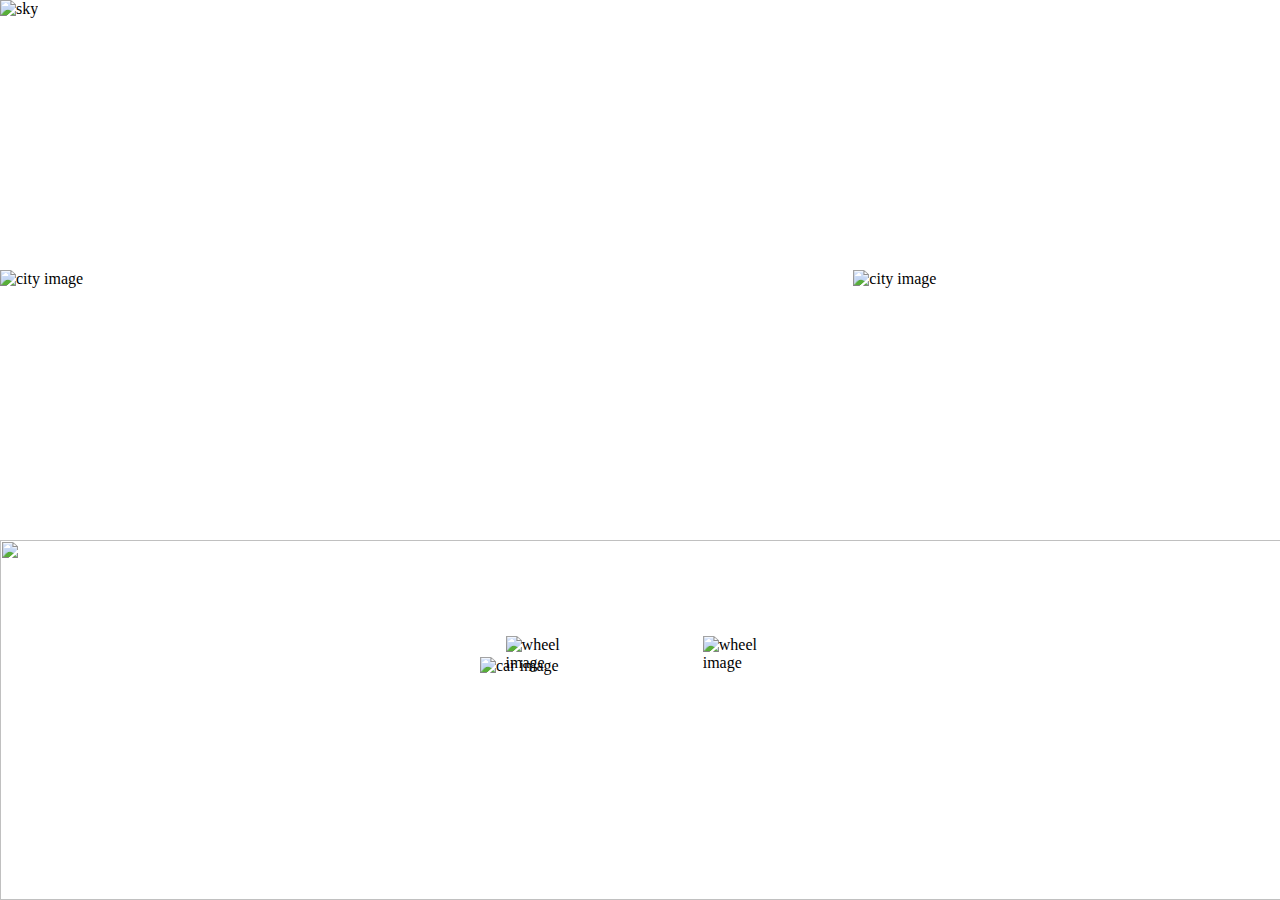
==== Pages/case-6.html @ 3c94d423 "case 06 is done" ====
<!DOCTYPE html>
<html lang="en">
  <head>
    <meta charset="UTF-8" />
    <meta name="viewport" content="width=device-width, initial-scale=1.0" />
    <title>Case 06</title>
    <link rel="stylesheet" href="/css/case-6.css" />
    <style></style>
  </head>
  <body>
    <div class="container">
      <img src="/assets/images/sky.jpg" alt="sky" class="sky" />

      <div class="city">
        <img src="/assets/images/city.png" alt="city image" />
        <img src="/assets/images/city.png" alt="city image" />
        <img src="/assets/images/city.png" alt="city image" />
        <img src="/assets/images/city.png" alt="city image" />
        <img src="/assets/images/city.png" alt="city image" />
        <img src="/assets/images/city.png" alt="city image" />
      </div>

      <div class="road">
        <img src="/assets/images/road.jpg" alt="" />
        <img src="/assets/images/road.jpg" alt="" />
      </div>

      <img src="/assets/images/car.png" alt="car image" class="car" />

      <img
        src="/assets/images/wheel.png"
        alt="wheel image"
        class="wheel"
        id="wheel-1"
      />

      <img
        src="/assets/images/wheel.png"
        alt="wheel image"
        class="wheel"
        id="wheel-2"
      />
    </div>
  </body>
</html>
---- css/case-6.css ----
body {
    margin: 0;
    overflow: hidden;
  }

  .container {
    width: 100%;
    height: 100vh;
  }

  .sky {
    width: 100%;
    height: 60vh;
    object-fit: cover;
    position: relative;
  }

  .road {
    display: flex;
    align-items: center;
    position: absolute;
    bottom: 0;
    left: 0;
    width: 400%;
    height: 40vh;
    animation: city-road 5s linear infinite;
  }

  .road img,
  .city img {
    width: 100%;
    height: 100%;
    object-fit: cover;
  }

  .city {
    display: flex;
    align-items: center;
    position: absolute;
    width: 400%;
    height: 30vh;
    left: 0;
    bottom: 40vh;
    animation: city-road 5s linear infinite;
  }

  .car {
    width: 25vw;
    height: auto;
    position: absolute;
    bottom: 25%;
    left: 50%;
    z-index: 1;
    transform: translate(-50%, 0);
  }

  .wheel {
    width: 4.8vw;
    height: auto;
    position: absolute;
    bottom: 25.3%;
    animation: rotate 5s linear infinite;
  }

  #wheel-1 {
    left: 39.5%;
  }

  #wheel-2 {
    left: 54.9%;
  }

  @keyframes city-road {
    0% {
      transform: translateX(0%);
    }

    70% {
      transform: translateX(-70%);
    }

    90% {
      transform: translateX(-80%);
    }

    100% {
      transform: translateX(-80%);
    }
  }

  @keyframes rotate {
    0% {
      transform: rotate(0deg);
    }

    70% {
      transform: rotate(-720deg);
    }

    90% {
      transform: rotate(-540deg);
    }

    100% {
      transform: rotate(-540deg);
    }
  }
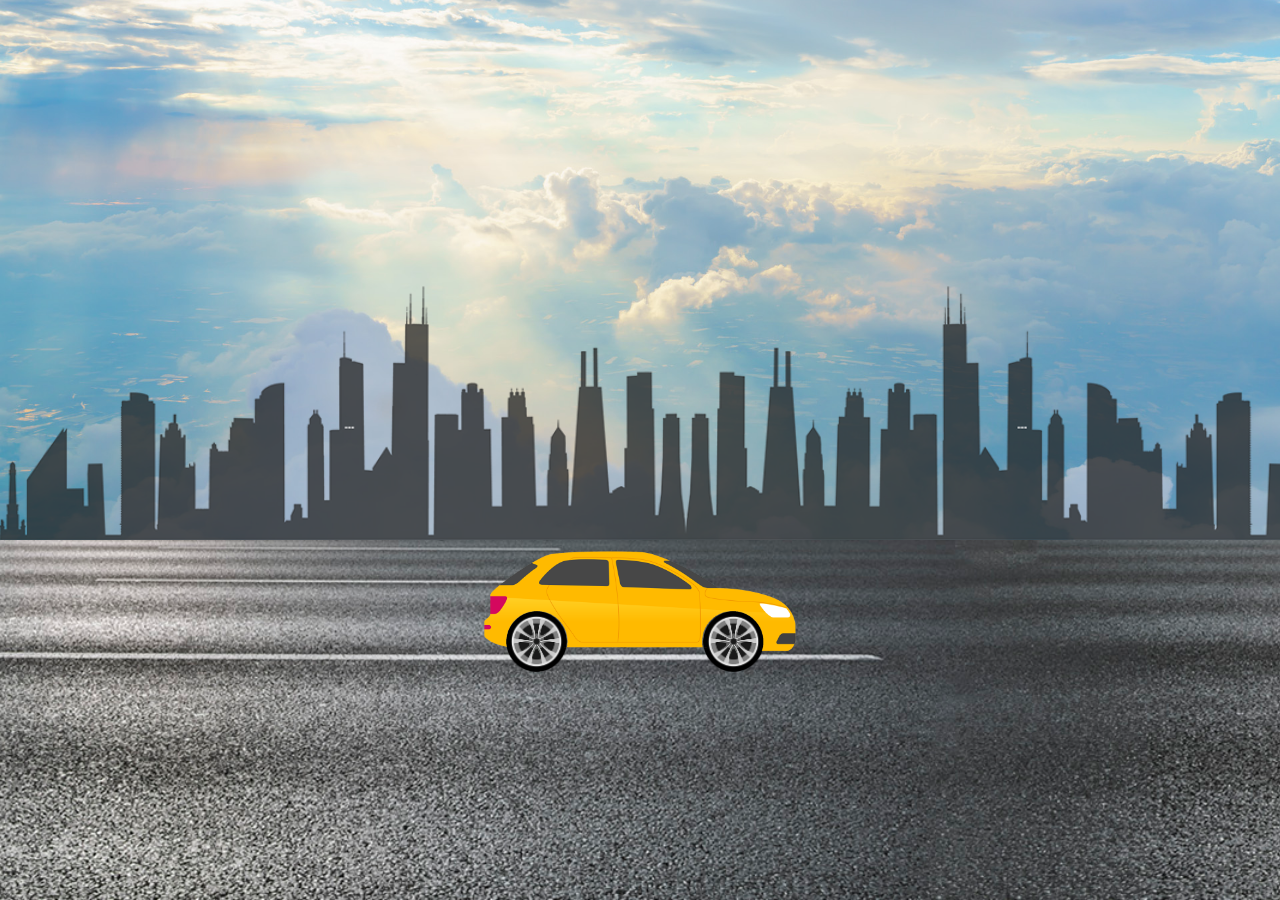
==== commit 0860d476: "All Done" ====
--- a/Pages/case-6.html
+++ b/Pages/case-6.html
@@ -5,37 +5,36 @@
     <meta name="viewport" content="width=device-width, initial-scale=1.0" />
     <title>Case 06</title>
     <link rel="stylesheet" href="/css/case-6.css" />
-    <style></style>
   </head>
   <body>
     <div class="container">
-      <img src="/assets/images/sky.jpg" alt="sky" class="sky" />
+      <img src="/Assets/Images/sky.jpg" alt="sky" class="sky" />
 
       <div class="city">
-        <img src="/assets/images/city.png" alt="city image" />
-        <img src="/assets/images/city.png" alt="city image" />
-        <img src="/assets/images/city.png" alt="city image" />
-        <img src="/assets/images/city.png" alt="city image" />
-        <img src="/assets/images/city.png" alt="city image" />
-        <img src="/assets/images/city.png" alt="city image" />
+        <img src="/Assets/Images/city.png" alt="city image" />
+        <img src="/Assets/Images/city.png" alt="city image" />
+        <img src="/Assets/Images/city.png" alt="city image" />
+        <img src="/Assets/Images/city.png" alt="city image" />
+        <img src="/Assets/Images/city.png" alt="city image" />
+        <img src="/Assets/Images/city.png" alt="city image" />
       </div>
 
       <div class="road">
-        <img src="/assets/images/road.jpg" alt="" />
-        <img src="/assets/images/road.jpg" alt="" />
+        <img src="/Assets/Images/road.jpg" alt="" />
+        <img src="/Assets/Images/road.jpg" alt="" />
       </div>
 
-      <img src="/assets/images/car.png" alt="car image" class="car" />
+      <img src="/Assets/Images/car.png" alt="car image" class="car" />
 
       <img
-        src="/assets/images/wheel.png"
+        src="/Assets/Images/wheel.png"
         alt="wheel image"
         class="wheel"
         id="wheel-1"
       />
 
       <img
-        src="/assets/images/wheel.png"
+        src="/Assets/Images/wheel.png"
         alt="wheel image"
         class="wheel"
         id="wheel-2"
